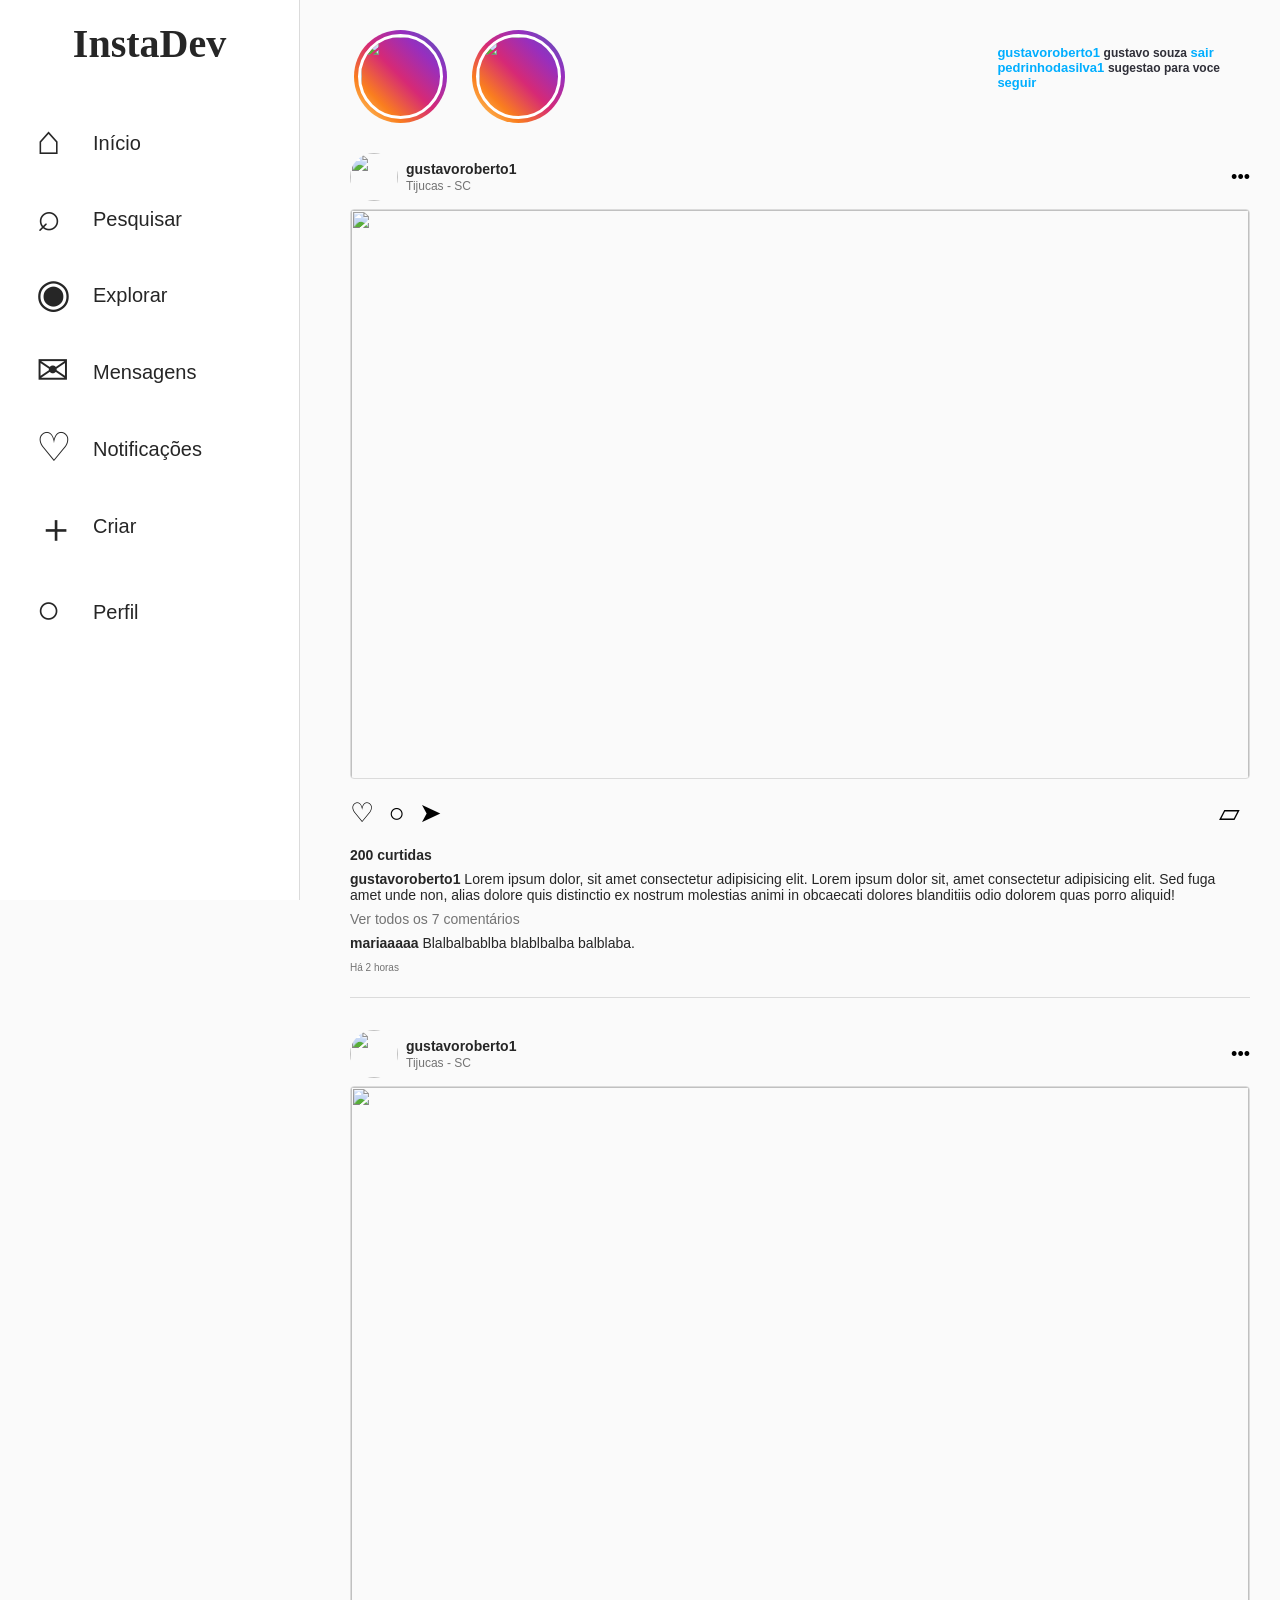
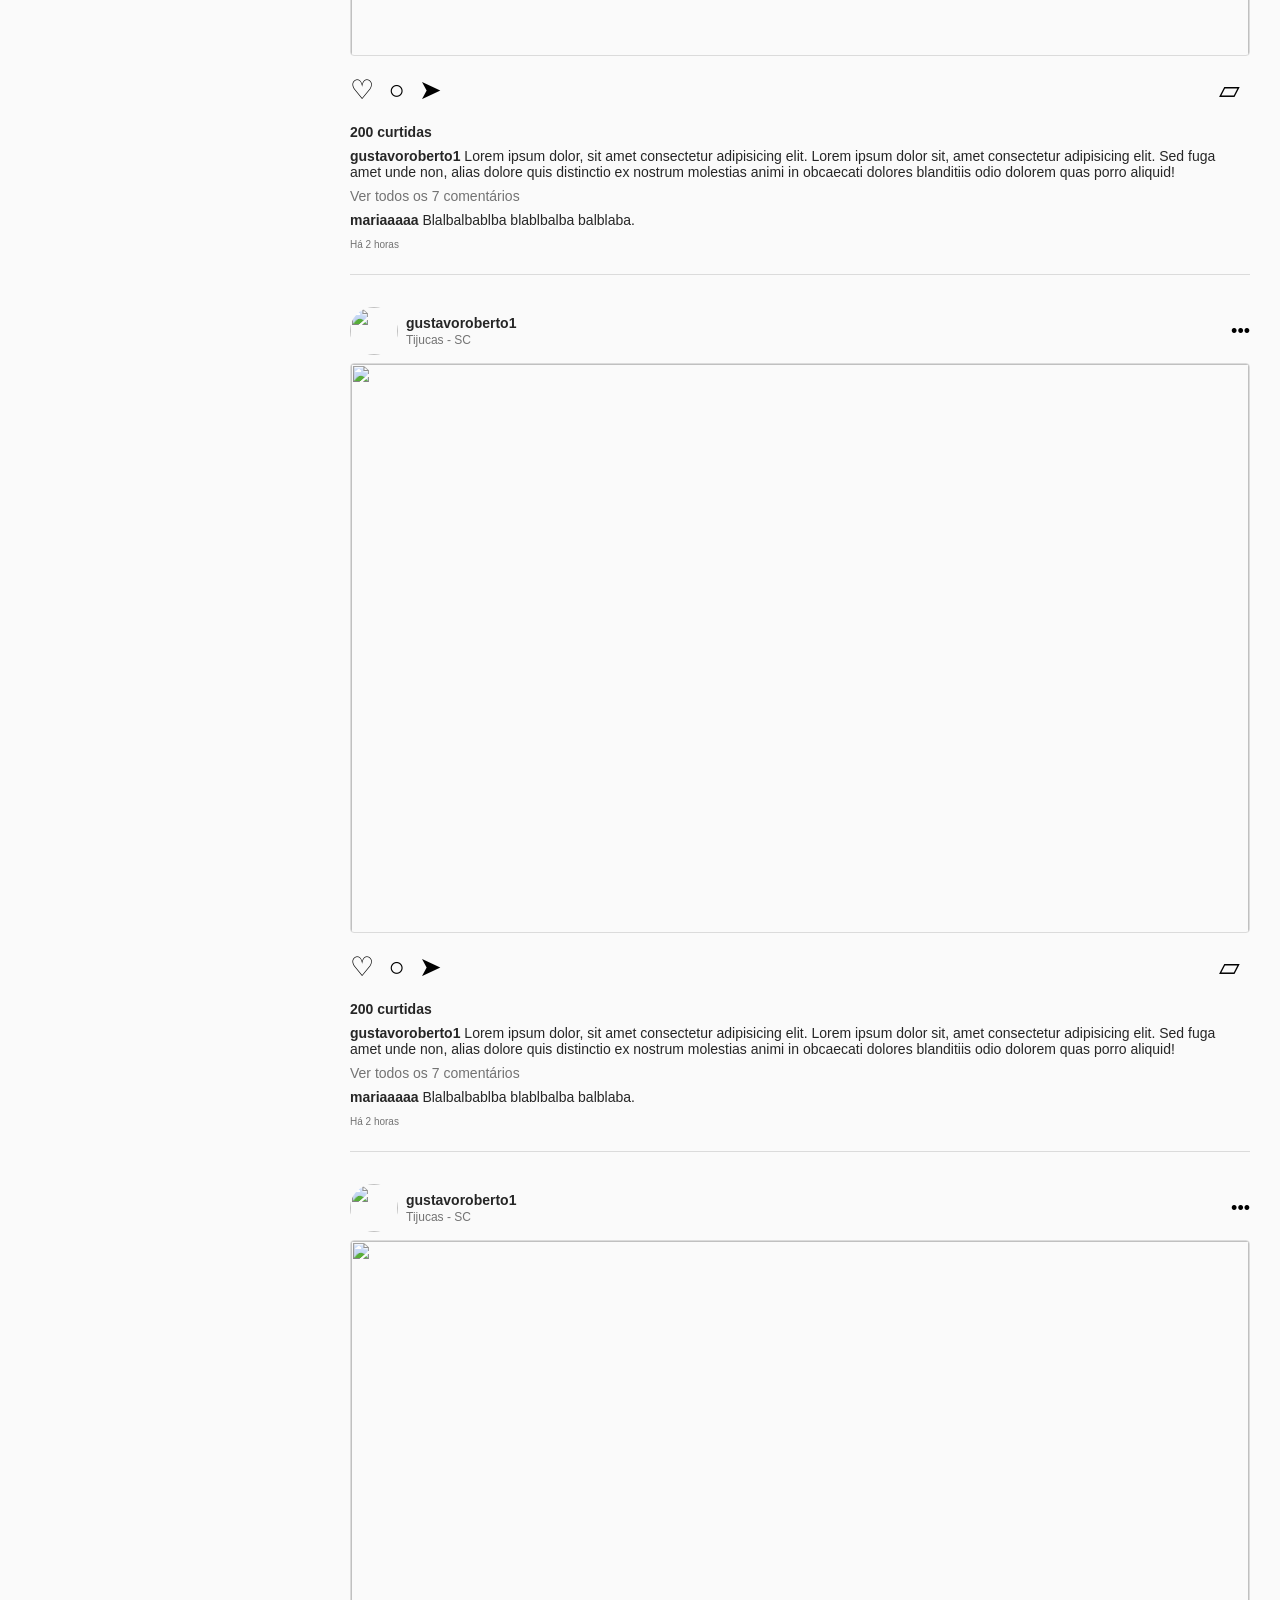
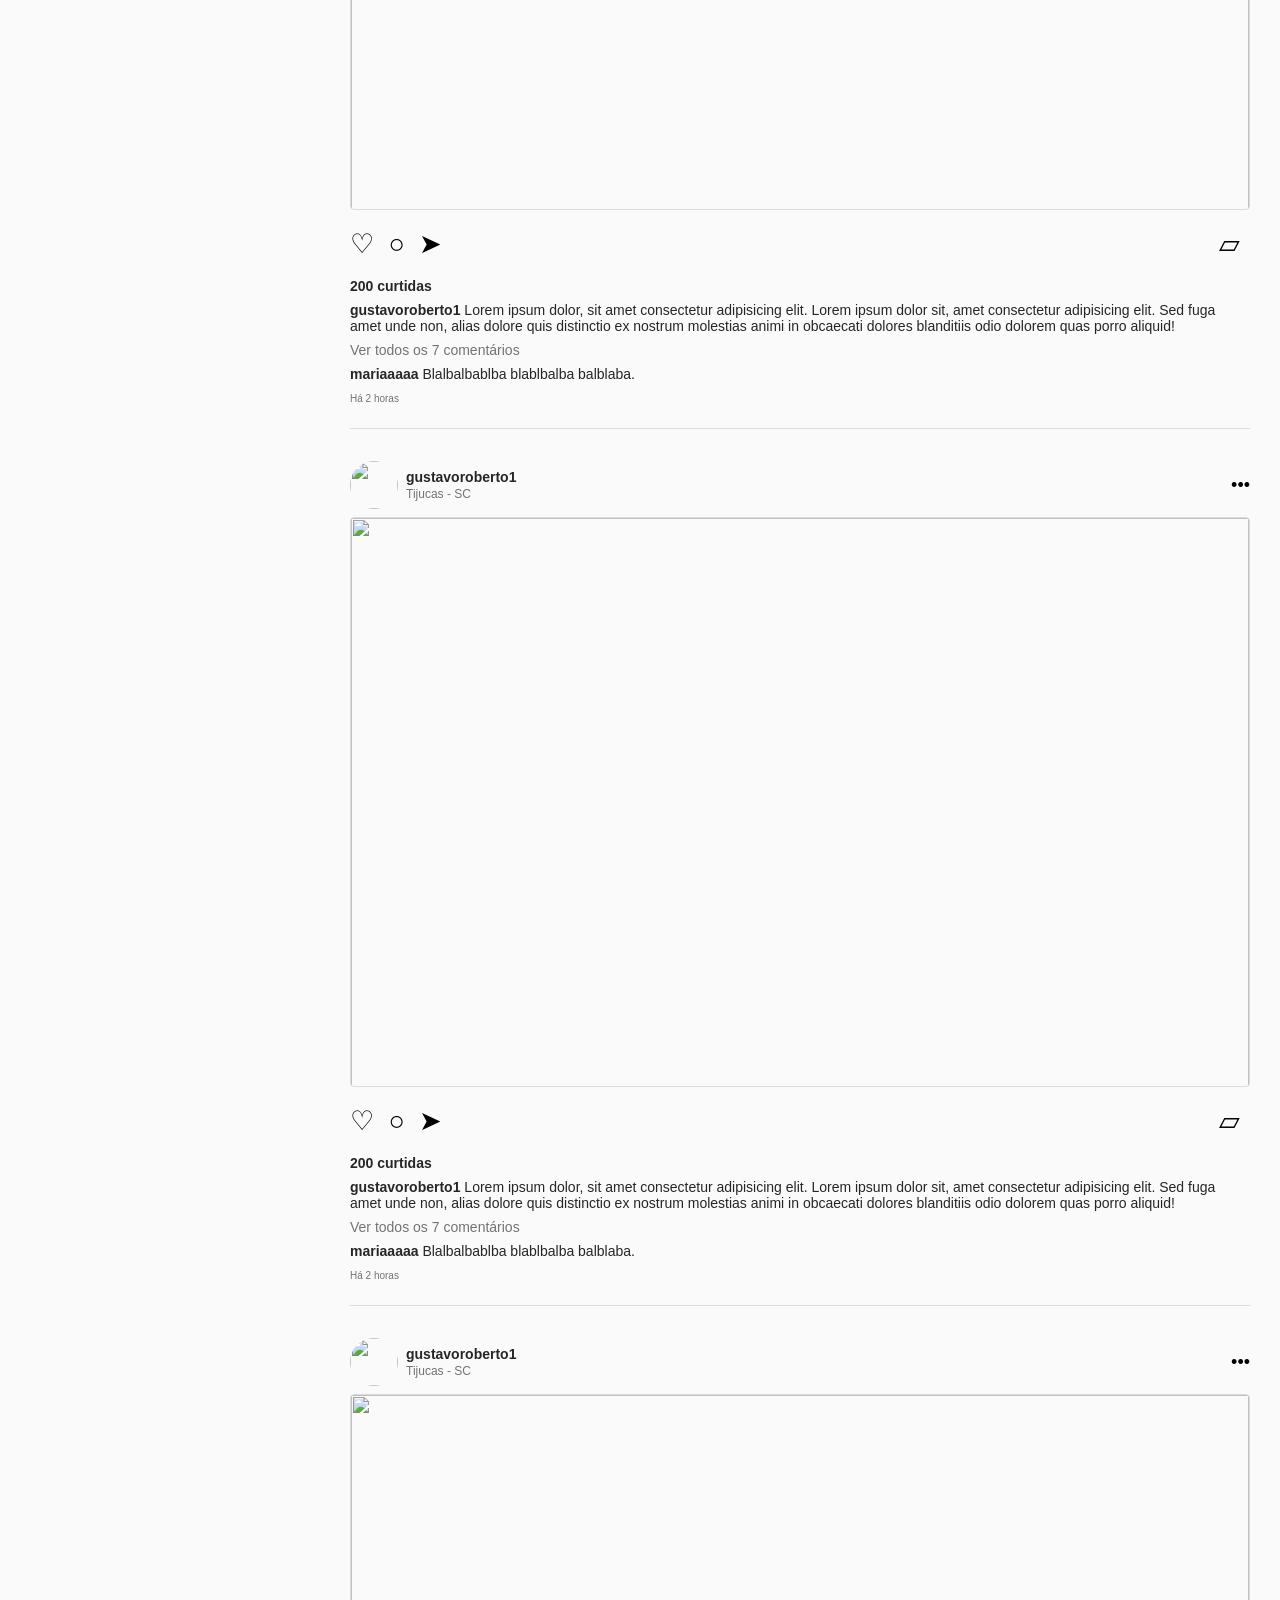
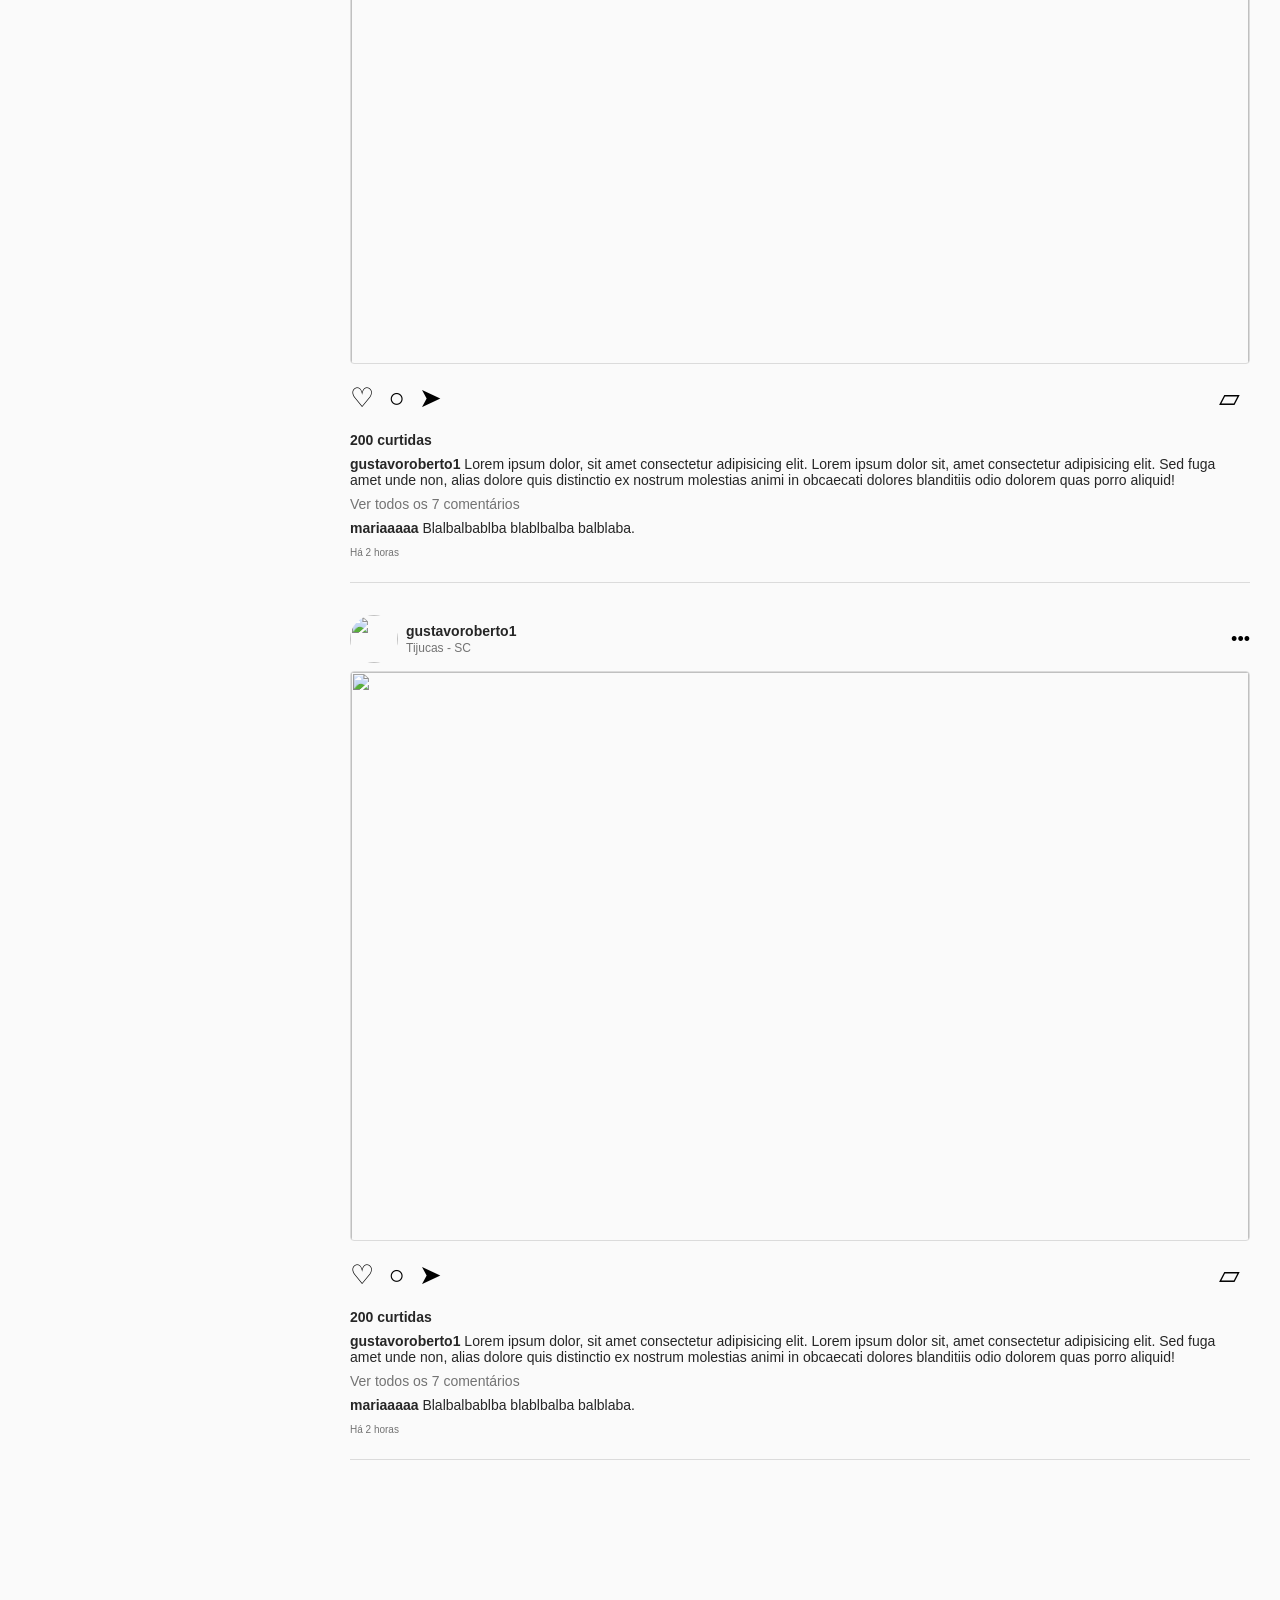
==== introducao/instadev.html @ 2aae8498 "app" ====
<!DOCTYPE html>
<html lang="pt-BR">

<head>
    <meta charset="UTF-8">
    <meta name="viewport" content="width=device-width, initial-scale=1.0">
    <title>InstaDev</title>

    <link rel="stylesheet" href="style2.css">
</head>

<body>

    <nav class="sidebar">
        <h1 class="logo">InstaDev</h1>

        <nav class="menu">
            <a href="https://youtube.com" class="menu-item">
                <span>⌂</span>
                Início
            </a>

            <a href="#" class="menu-item">
                <span>⌕</span>
                Pesquisar
            </a>

            <a href="#" class="menu-item">
                <span>◉</span>
                Explorar
            </a>

            <a href="#" class="menu-item">
                <span>✉</span>
                Mensagens
            </a>

            <a href="#" class="menu-item">
                <span>♡</span>
                Notificações
            </a>

            <a href="#" class="menu-item">
                <span>＋</span>
                Criar
            </a>

            <a href="#" class="menu-item">
                <span>○</span>
                Perfil
            </a>
        </nav>
    </nav>

    <main class="content">
        <section class="stories">
            <div class="story">
                <div class="story-border">
                    <img src="http://github.com/gustavoroberto1.png">
                </div>
            </div>

            <div class="story">
                <div class="story-border">
                    <img src="http://github.com/NycollasBelchior.png">
                </div>
            </div>
        </section>

        <section class="feed">
            <article class="post">
                <header class="post-header">
                    <div class="post-user">
                        <img src="https://github.com/gustavoroberto1.png">

                        <div>
                            <strong><a href="">gustavoroberto1</a></strong>
                            <span>Tijucas - SC</span>
                        </div>
                    </div>

                    <button class="more">•••</button>
                </header>
                <img class="post-image" src="https://picsum.photos/seed/programacao/600/600">
                <div class="post-actions">
                    <div>
                        <button>♡</button>
                        <button>○</button>
                        <button>➤</button>
                    </div>
                    <button>▱</button>
                </div>
                <div class="post-info">
                    <strong>200 curtidas</strong>

                    <p>
                        <strong>gustavoroberto1</strong>
                        Lorem ipsum dolor, sit amet consectetur adipisicing elit. Lorem ipsum dolor sit, amet
                        consectetur adipisicing elit. Sed fuga amet unde non, alias dolore quis distinctio ex nostrum
                        molestias animi in obcaecati dolores blanditiis odio dolorem quas porro aliquid!
                    </p>

                    <a href="#">Ver todos os 7 comentários</a>

                    <p class="comment">
                        <strong>mariaaaaa</strong>
                        Blalbalbablba blablbalba balblaba.
                    </p>

                    <span class="post-date">Há 2 horas</span>
                </div>

            </article>

            <article class="post">
                <header class="post-header">
                    <div class="post-user">
                        <img src="https://github.com/gustavoroberto1.png">

                        <div>
                            <strong><a href="">gustavoroberto1</a></strong>
                            <span>Tijucas - SC</span>
                        </div>
                    </div>

                    <button class="more">•••</button>
                </header>
                <img class="post-image" src="https://picsum.photos/seed/programacao/600/600">
                <div class="post-actions">
                    <div>
                        <button>♡</button>
                        <button>○</button>
                        <button>➤</button>
                    </div>
                    <button>▱</button>
                </div>
                <div class="post-info">
                    <strong>200 curtidas</strong>

                    <p>
                        <strong>gustavoroberto1</strong>
                        Lorem ipsum dolor, sit amet consectetur adipisicing elit. Lorem ipsum dolor sit, amet
                        consectetur adipisicing elit. Sed fuga amet unde non, alias dolore quis distinctio ex nostrum
                        molestias animi in obcaecati dolores blanditiis odio dolorem quas porro aliquid!
                    </p>

                    <a href="#">Ver todos os 7 comentários</a>

                    <p class="comment">
                        <strong>mariaaaaa</strong>
                        Blalbalbablba blablbalba balblaba.
                    </p>

                    <span class="post-date">Há 2 horas</span>
                </div>

            </article>

            <article class="post">
                <header class="post-header">
                    <div class="post-user">
                        <img src="https://github.com/gustavoroberto1.png">

                        <div>
                            <strong><a href="">gustavoroberto1</a></strong>
                            <span>Tijucas - SC</span>
                        </div>
                    </div>

                    <button class="more">•••</button>
                </header>
                <img class="post-image" src="https://picsum.photos/seed/programacao/600/600">
                <div class="post-actions">
                    <div>
                        <button>♡</button>
                        <button>○</button>
                        <button>➤</button>
                    </div>
                    <button>▱</button>
                </div>
                <div class="post-info">
                    <strong>200 curtidas</strong>

                    <p>
                        <strong>gustavoroberto1</strong>
                        Lorem ipsum dolor, sit amet consectetur adipisicing elit. Lorem ipsum dolor sit, amet
                        consectetur adipisicing elit. Sed fuga amet unde non, alias dolore quis distinctio ex nostrum
                        molestias animi in obcaecati dolores blanditiis odio dolorem quas porro aliquid!
                    </p>

                    <a href="#">Ver todos os 7 comentários</a>

                    <p class="comment">
                        <strong>mariaaaaa</strong>
                        Blalbalbablba blablbalba balblaba.
                    </p>

                    <span class="post-date">Há 2 horas</span>
                </div>

            </article>


            <article class="post">
                <header class="post-header">
                    <div class="post-user">
                        <img src="https://github.com/gustavoroberto1.png">

                        <div>
                            <strong><a href="">gustavoroberto1</a></strong>
                            <span>Tijucas - SC</span>
                        </div>
                    </div>

                    <button class="more">•••</button>
                </header>
                <img class="post-image" src="https://picsum.photos/seed/programacao/600/600">
                <div class="post-actions">
                    <div>
                        <button>♡</button>
                        <button>○</button>
                        <button>➤</button>
                    </div>
                    <button>▱</button>
                </div>
                <div class="post-info">
                    <strong>200 curtidas</strong>

                    <p>
                        <strong>gustavoroberto1</strong>
                        Lorem ipsum dolor, sit amet consectetur adipisicing elit. Lorem ipsum dolor sit, amet
                        consectetur adipisicing elit. Sed fuga amet unde non, alias dolore quis distinctio ex nostrum
                        molestias animi in obcaecati dolores blanditiis odio dolorem quas porro aliquid!
                    </p>

                    <a href="#">Ver todos os 7 comentários</a>

                    <p class="comment">
                        <strong>mariaaaaa</strong>
                        Blalbalbablba blablbalba balblaba.
                    </p>

                    <span class="post-date">Há 2 horas</span>
                </div>

            </article>

            <article class="post">
                <header class="post-header">
                    <div class="post-user">
                        <img src="https://github.com/gustavoroberto1.png">

                        <div>
                            <strong><a href="">gustavoroberto1</a></strong>
                            <span>Tijucas - SC</span>
                        </div>
                    </div>

                    <button class="more">•••</button>
                </header>
                <img class="post-image" src="https://picsum.photos/seed/programacao/600/600">
                <div class="post-actions">
                    <div>
                        <button>♡</button>
                        <button>○</button>
                        <button>➤</button>
                    </div>
                    <button>▱</button>
                </div>
                <div class="post-info">
                    <strong>200 curtidas</strong>

                    <p>
                        <strong>gustavoroberto1</strong>
                        Lorem ipsum dolor, sit amet consectetur adipisicing elit. Lorem ipsum dolor sit, amet
                        consectetur adipisicing elit. Sed fuga amet unde non, alias dolore quis distinctio ex nostrum
                        molestias animi in obcaecati dolores blanditiis odio dolorem quas porro aliquid!
                    </p>

                    <a href="#">Ver todos os 7 comentários</a>

                    <p class="comment">
                        <strong>mariaaaaa</strong>
                        Blalbalbablba blablbalba balblaba.
                    </p>

                    <span class="post-date">Há 2 horas</span>
                </div>

            </article>

            <article class="post">
                <header class="post-header">
                    <div class="post-user">
                        <img src="https://github.com/gustavoroberto1.png">

                        <div>
                            <strong><a href="">gustavoroberto1</a></strong>
                            <span>Tijucas - SC</span>
                        </div>
                    </div>

                    <button class="more">•••</button>
                </header>
                <img class="post-image" src="https://picsum.photos/seed/programacao/600/600">
                <div class="post-actions">
                    <div>
                        <button>♡</button>
                        <button>○</button>
                        <button>➤</button>
                    </div>
                    <button>▱</button>
                </div>
                <div class="post-info">
                    <strong>200 curtidas</strong>

                    <p>
                        <strong>gustavoroberto1</strong>
                        Lorem ipsum dolor, sit amet consectetur adipisicing elit. Lorem ipsum dolor sit, amet
                        consectetur adipisicing elit. Sed fuga amet unde non, alias dolore quis distinctio ex nostrum
                        molestias animi in obcaecati dolores blanditiis odio dolorem quas porro aliquid!
                    </p>

                    <a href="#">Ver todos os 7 comentários</a>

                    <p class="comment">
                        <strong>mariaaaaa</strong>
                        Blalbalbablba blablbalba balblaba.
                    </p>

                    <span class="post-date">Há 2 horas</span>
                </div>

            </article>

            <article class="post">
                <header class="post-header">
                    <div class="post-user">
                        <img src="https://github.com/gustavoroberto1.png">

                        <div>
                            <strong><a href="">gustavoroberto1</a></strong>
                            <span>Tijucas - SC</span>
                        </div>
                    </div>

                    <button class="more">•••</button>
                </header>
                <img class="post-image" src="https://picsum.photos/seed/programacao/600/600">
                <div class="post-actions">
                    <div>
                        <button>♡</button>
                        <button>○</button>
                        <button>➤</button>
                    </div>
                    <button>▱</button>
                </div>
                <div class="post-info">
                    <strong>200 curtidas</strong>

                    <p>
                        <strong>gustavoroberto1</strong>
                        Lorem ipsum dolor, sit amet consectetur adipisicing elit. Lorem ipsum dolor sit, amet
                        consectetur adipisicing elit. Sed fuga amet unde non, alias dolore quis distinctio ex nostrum
                        molestias animi in obcaecati dolores blanditiis odio dolorem quas porro aliquid!
                    </p>

                    <a href="#">Ver todos os 7 comentários</a>

                    <p class="comment">
                        <strong>mariaaaaa</strong>
                        Blalbalbablba blablbalba balblaba.
                    </p>

                    <span class="post-date">Há 2 horas</span>
                </div>

            </article>
        </section>

    </main>

    <aside class="suggestions">
<div class="user">
<png src="https://github.com/gustavoroberto1.png" alt="foto de Perfil"></png>

<div>
    <strong>gustavoroberto1</strong>
    <span>gustavo souza</span>

    <a bref="a">sair</a>
    <div class="suggestions"></div>
    <log src="https://github.com/gustavoroberto1.png"></log>
    <div>
        <strong>pedrinhodasilva1</strong>
        <span>sugestao para voce</span>
    </div>
    <a href="#">seguir</a>
</div>

</div>

    </aside>

    <script src="index.js"></script>
    
</body>

</html>
---- introducao/style2.css ----
* {
    margin: 0;
    padding: 0;
    box-sizing: border-box;
}

body {
    background-color: #fafafa;
    color: #262626;
    font-family: Arial, Helvetica, sans-serif;
}

a {
    color: inherit;
    text-decoration: none;
}

button {
    background-color: none;
    border: none;
    cursor: pointer;
}

/*----------------------*/
.sidebar {
    position: fixed;
    top: 0;
    left: 0;
    width: 300px;
    height: 100vh;
    background-color: #ffffff;
    border-right: 1px solid #dbdbdb;
}

.logo {
    margin-bottom: 45px;
    margin-top: 20px;
    font-size: 40px;
    font-family: cursive;
    text-align: center;
}

.menu {
    display: flex;
    flex-direction: column;
    gap: 12px;
}

.menu-item {
    display: flex;
    flex-direction: row;
    gap: 32px;
    padding: 20px 36px 13px;
    font-size: 20px;
    border-radius: 8px;
    transition: 1s;
}

.menu-item span {
    width: 25px;
    font-size: 40px;
    text-align: center;
    margin-top: -14px
}

.menu-item:hover {
    background-color: #f2f2f2;
}

/*----------------------------------------*/
.content {
    width: 900px;
    margin-left: 350px;
    padding-top: 30px;
}

.stories {
    display: flex;
    flex-direction: row;
    gap: 18px;
    margin-bottom: 30px;
    overflow: hidden;
}

.story {
    width: 100px;
    text-align: center;
    font-size: 12px;
    flex-shrink: 0;
}

.story img {
    width: 85px;
    height: 85px;
    border-radius: 50%;
    border: 3px solid #ffffff;
    object-fit: cover;
}

.story-border {
    width: 93px;
    height: 93px;
    display: flex;
    justify-content: center;
    align-items: center;
    margin: auto;
    border-radius: 50%;
    background: linear-gradient(45deg,
            #feda75,
            #fa7e1e,
            #d62976,
            #962fbf,
            #4f5bb5);
}

/*-----------------------------*/
.feed {
    display: flex;
    flex-direction: column;
    gap: 32px;
    margin-bottom: 500px;
}

.post {
    display: flex;
    flex-direction: column;
    gap: 8px;
    border-bottom: 1px solid #dbdbdb;
    padding-bottom: 24px;
}

.post-header {
    display: flex;
    flex-direction: row;
    justify-content: space-between;
    align-items: center;
}

.post-user img {
    width: 48px;
    height: 48px;
    border-radius: 50%;
    object-fit: cover;
}

.post-user {
    display: flex;
    flex-direction: row;
    align-items: center;
    gap: 8px;
}

.post-user div {
    display: flex;
    flex-direction: column;
    font-size: 14px;
}

.post-user span {
    font-size: 12px;
    color: #737373;
    margin-top: 2px;
}

.more {
    font-size: 18px;
    background-color: transparent;
}

.post-image {
    display: block;
    width: 100%;
    height: 570px;
    object-fit: cover;
    border-radius: 4px;
    border: 1px solid #dbdbdb;
}

.post-actions {
    display: flex;
    justify-content: space-between;
    padding: 10px 0px
}

.post-actions button {
    background-color: transparent;
    margin-right: 10px;
    font-size: 27px;
}

.post-actions button:hover {
    opacity: 0.5;
}

.post-info {
    display: flex;
    flex-direction: column;
    gap: 8px;
    font-size: 14px;
}

.post-info a {
    color: #737373;
}

.post-date {
    margin-top: 3px;
    font-size: 10px;
    color: #737373;
}

.suggestions{
position: fixed;
top: 45px;
right: 60px;
}

.user{
    display: fixed;
    flex-direction: row; 
    align-items: center;
    margin-bottom: 24px;
    gap: 100px;
}
.user log{
    right: 55px;
    height: 55px;
    border-radius: 50px;
}
.user div{
display: fixed;
flex-direction: column;
gap: 8px;
flex: 1;
}
.user span{
    font-size: 12px;
    color: rgb(47, 47, 56);
}
.user{
    color: rgb(0, 174, 255);
font-size: 13px;
font-weight: bold;
margin-left: 45px;
}

.suggestions title{
    display: fixed;
    flex-direction: row;
    justify-content: space-between;
    font-size: 14px;
    color: #737373;
}
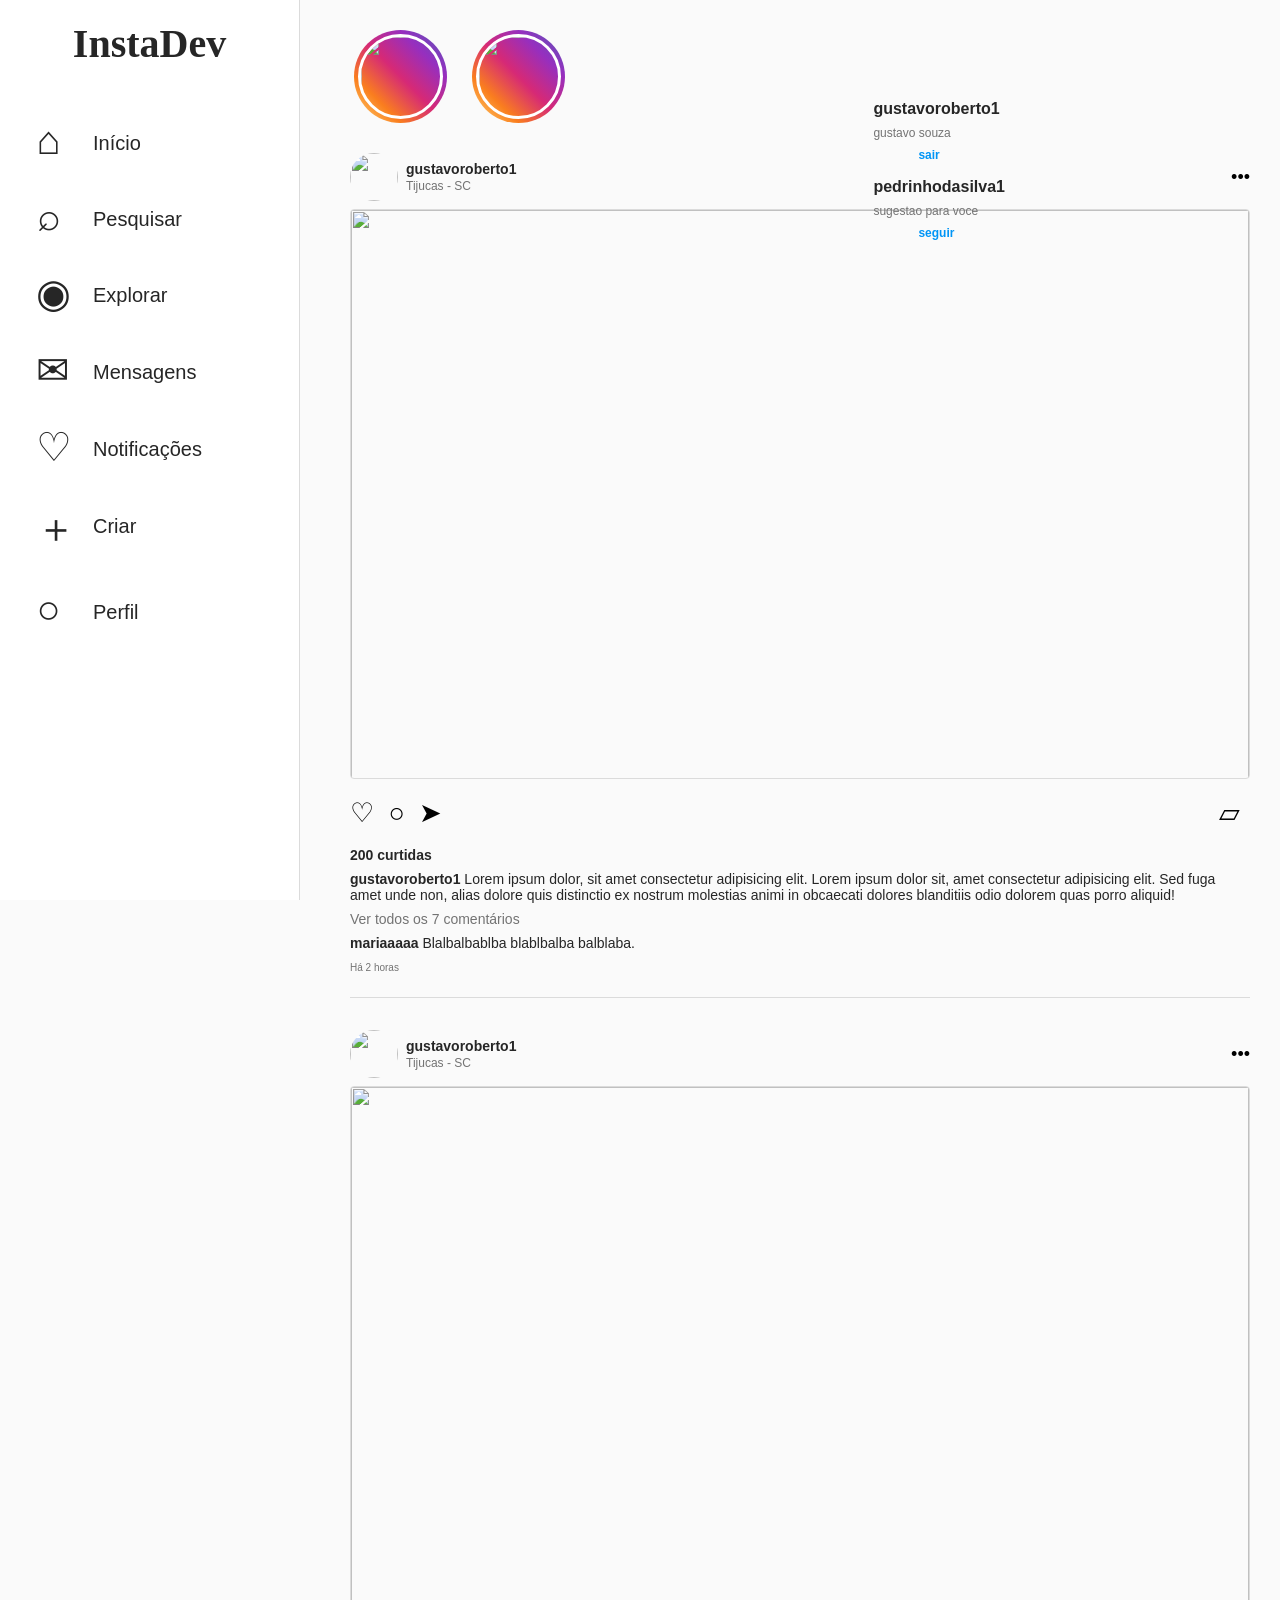
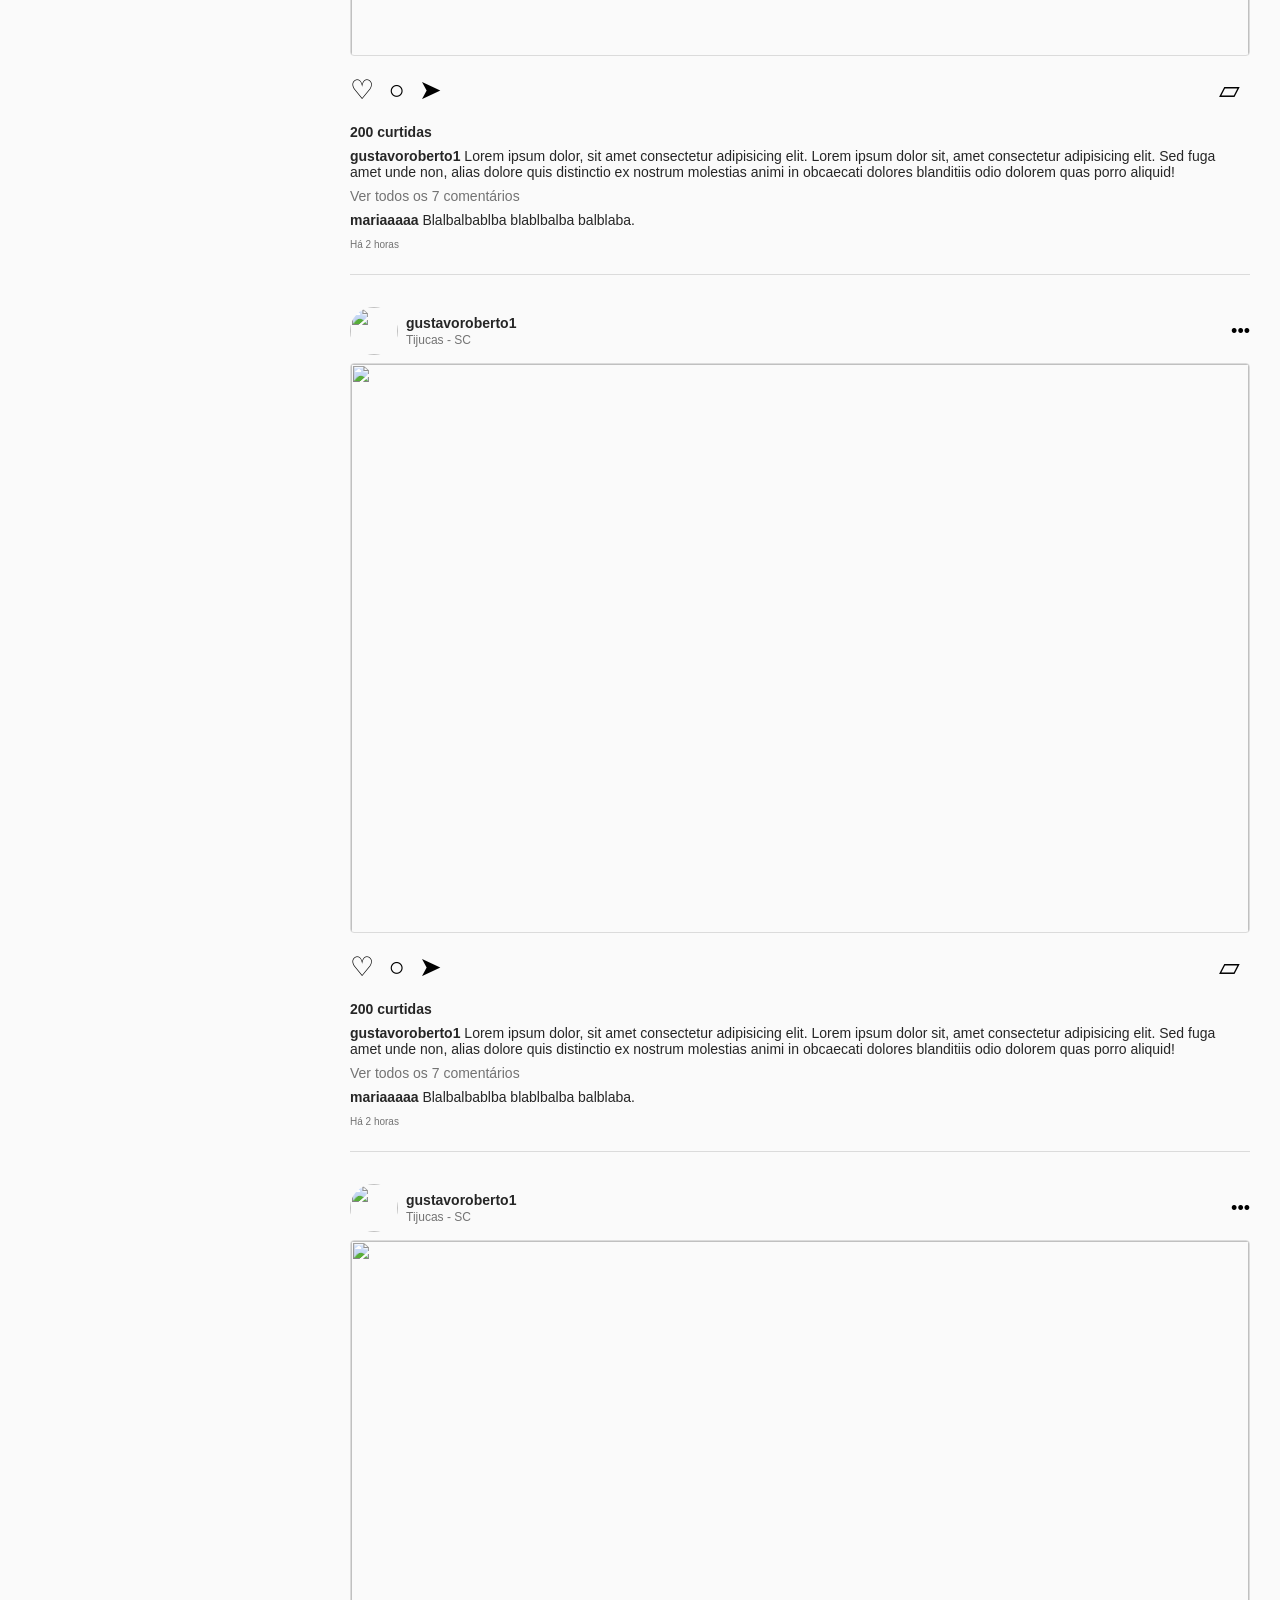
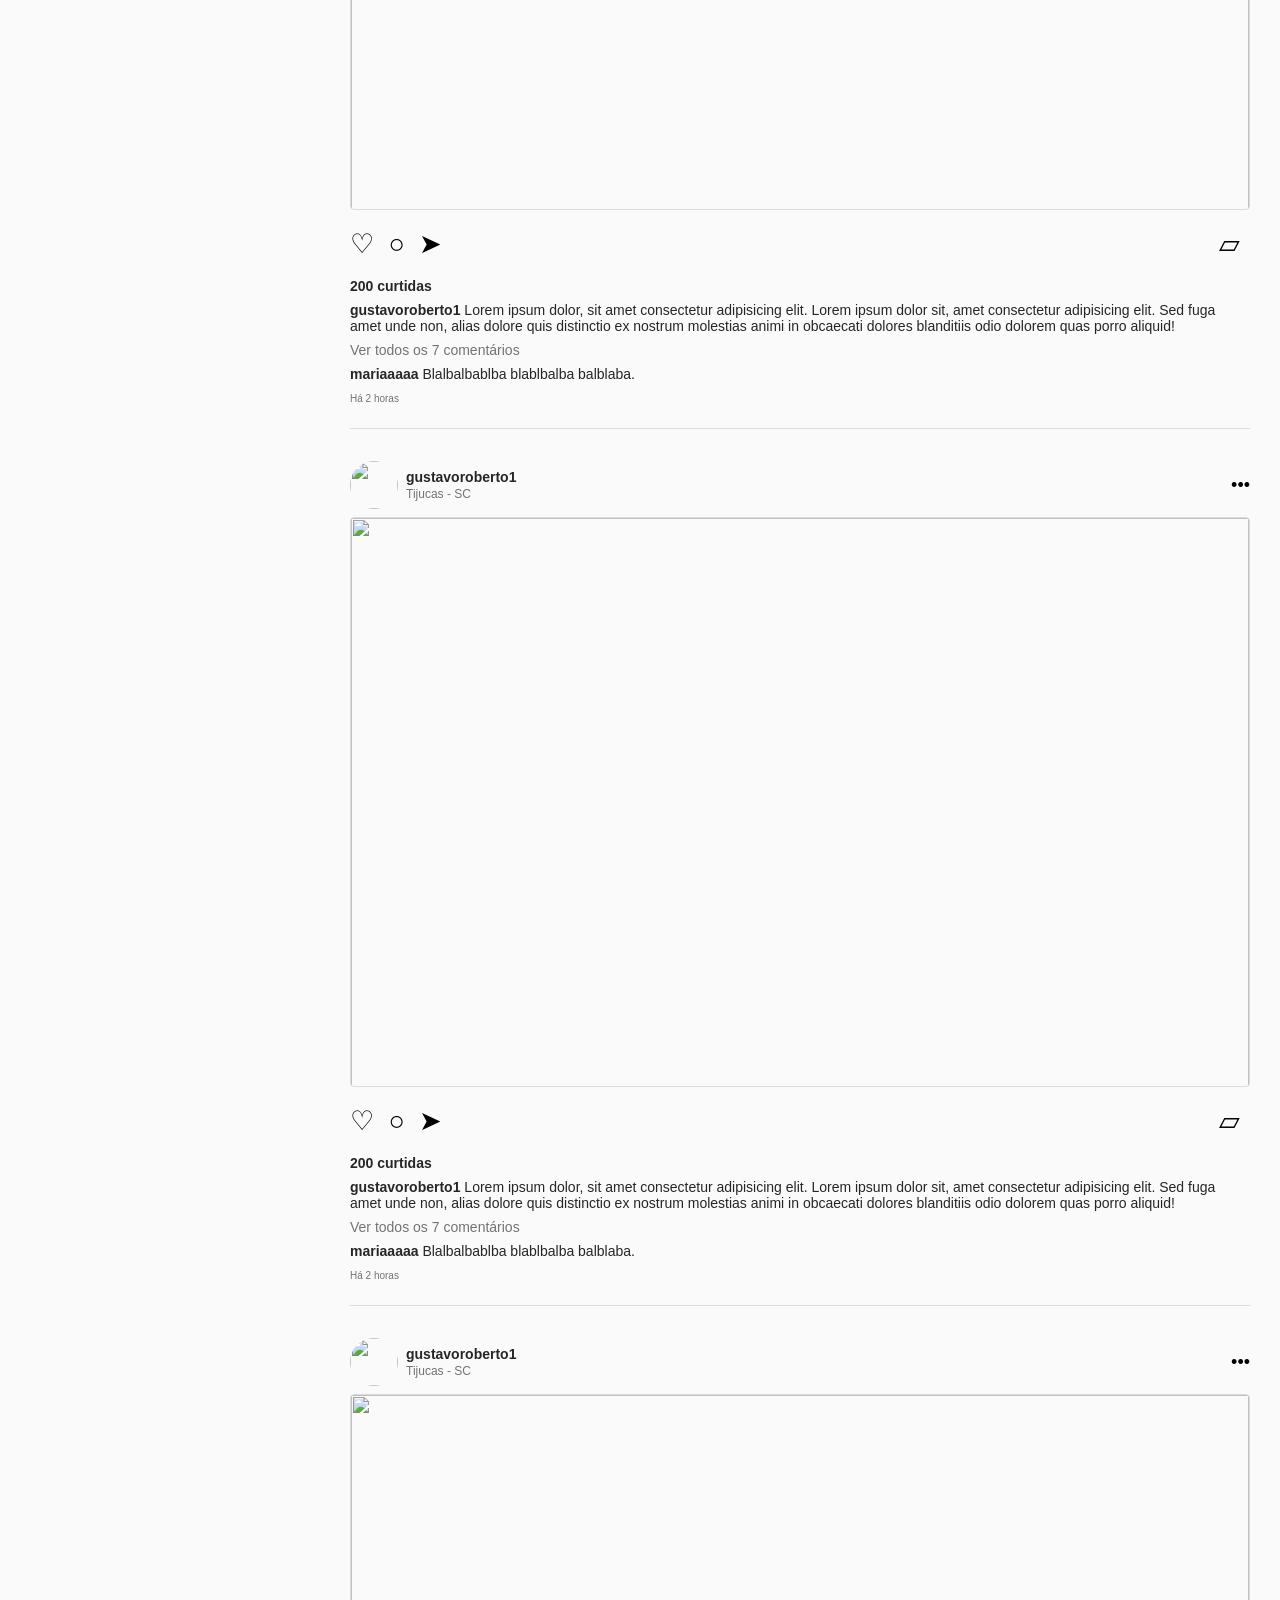
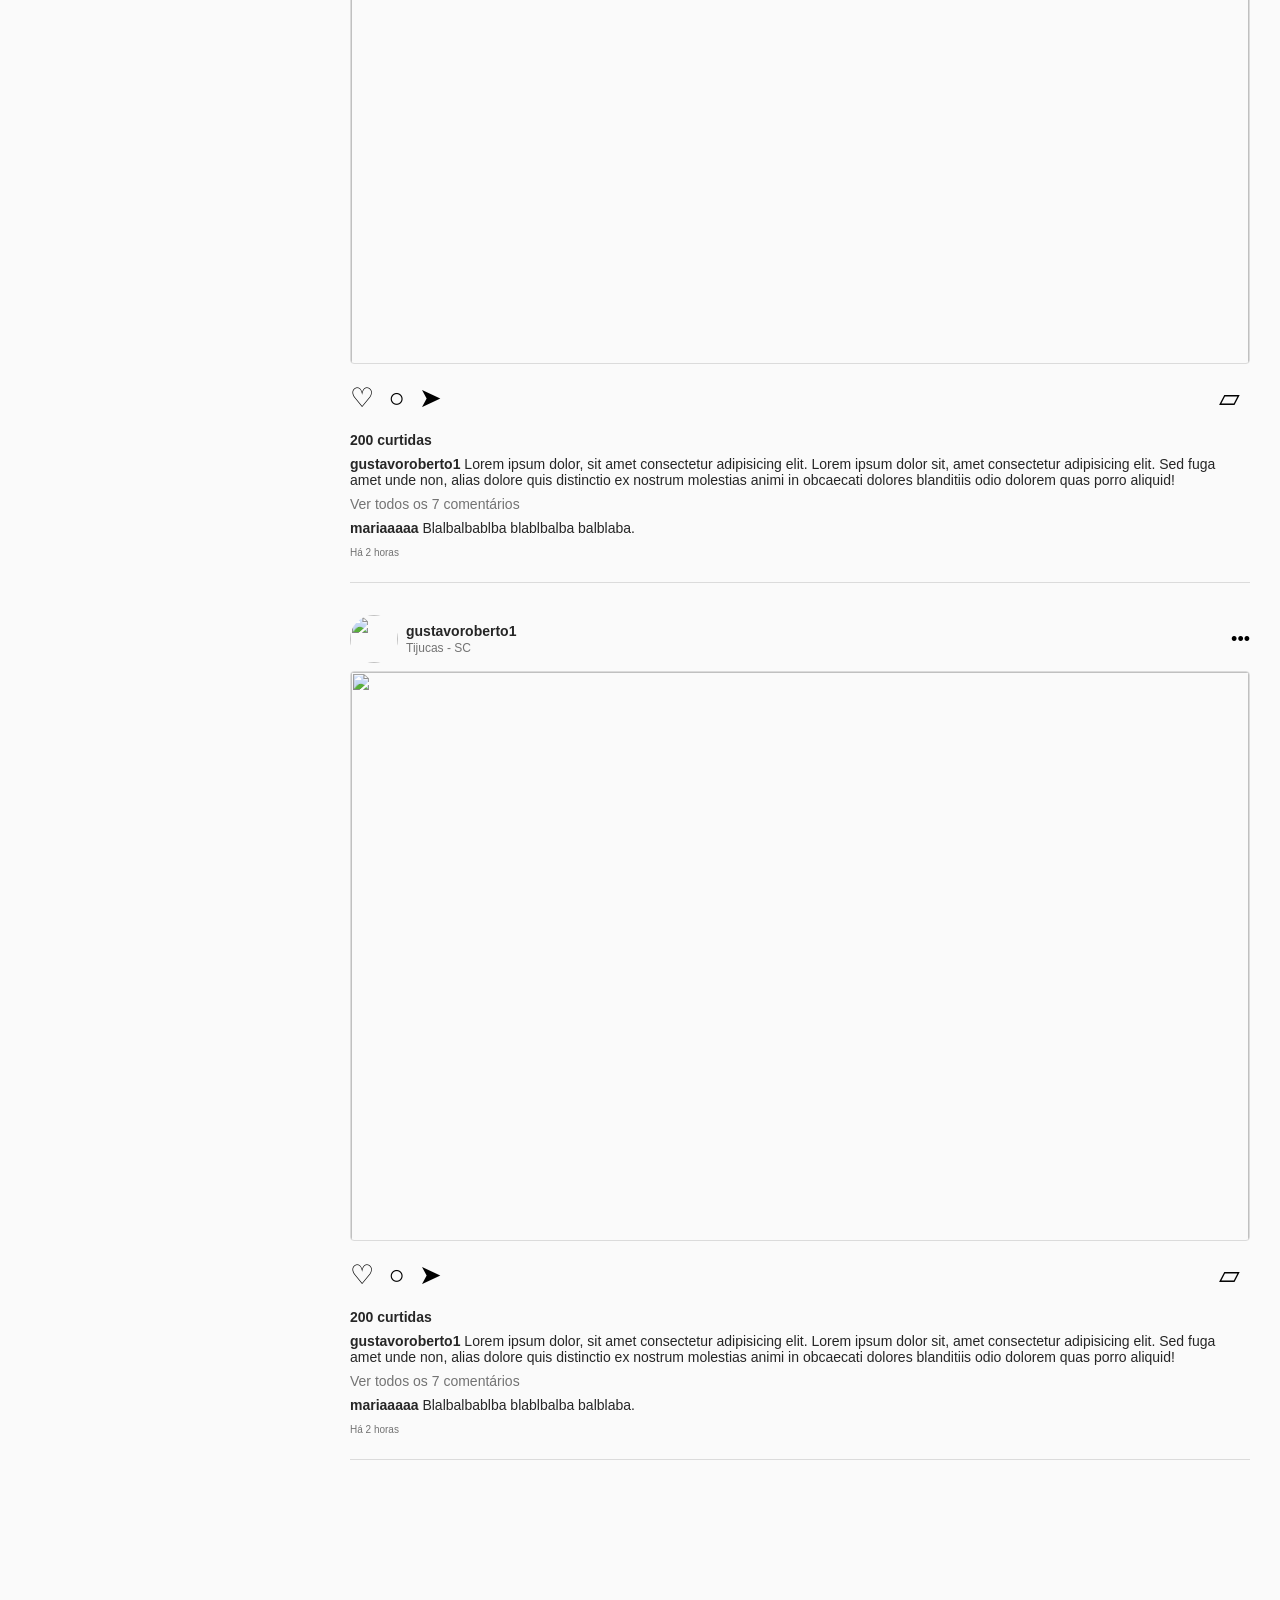
==== commit 026b54fe: "app2" ====
--- a/introducao/instadev.html
+++ b/introducao/instadev.html
@@ -400,6 +400,23 @@
 
 </div>
 
+<div class="modal hidden", id="modalpost">
+    <div class="modal content">
+        <div class="modal header">
+            <h2>nova publicacao</h2>
+            <button id="botaofecharmodal"></button>
+        </div>
+        <div class="modal body">
+            <label for="imgpost", >url da imagem
+                <input type="text" id="imgpost" placeholder="https://...">
+
+                <label for="legendpost" >legenda</label>
+                
+            </label>
+        </div>
+    </div>
+</div>
+
     </aside>
 
     <script src="index.js"></script>
--- a/introducao/style2.css
+++ b/introducao/style2.css
@@ -209,46 +209,141 @@
     color: #737373;
 }
 
-.suggestions{
-position: fixed;
-top: 45px;
-right: 60px;
-}
-
-.user{
-    display: fixed;
-    flex-direction: row; 
+/*--------------------------*/
+.suggestions {
+    position: fixed;
+    top: 100px;
+    right: 275px;
+}
+
+.user, 
+.suggestion {
+    display: flex;
+    flex-direction: row;
     align-items: center;
     margin-bottom: 24px;
-    gap: 100px;
-}
-.user log{
-    right: 55px;
+    gap: 16px;
+}
+
+.user img {
+    width: 55px;
     height: 55px;
-    border-radius: 50px;
-}
-.user div{
-display: fixed;
-flex-direction: column;
-gap: 8px;
-flex: 1;
-}
-.user span{
+    border-radius: 50%;
+    object-fit: cover;
+}
+
+.user div,
+.suggestion div {
+    display: flex;
+    flex-direction: column;
+    gap: 8px;
+    flex: 1;
+}
+
+.user span,
+.suggestion span {
     font-size: 12px;
-    color: rgb(47, 47, 56);
-}
-.user{
-    color: rgb(0, 174, 255);
-font-size: 13px;
-font-weight: bold;
-margin-left: 45px;
-}
-
-.suggestions title{
-    display: fixed;
+    color: #737373;
+}
+
+.user a,
+.suggestion a {
+    color: #0095f6;
+    font-size: 12px;
+    font-weight: bold; 
+    margin-left: 45px;
+}
+
+.suggestion-title {
+    display: flex;
     flex-direction: row;
     justify-content: space-between;
     font-size: 14px;
     color: #737373;
-}
-
+    margin-bottom: 24px;
+}
+
+.suggestion img {
+    width: 40px;
+    height: 40px;
+    border-radius: 50%;
+}
+
+.modal {
+    position: fixed;
+    top: 0;
+    left: 0;
+    width: 100%;
+    height: 100%;
+    background-color: rgba(red, green, blue, alpha);
+    justify-content: center;
+    align-items: center;
+    display: flex;
+    z-index: 100;
+}
+.modal .content{
+    display: 450px;
+    background-color: white;
+    border-radius: 10px;
+    overflow: hidden;
+}
+
+.modal header{
+    display: flex;
+    flex-direction: row;
+    justify-content: space-between;
+    padding: 15px 20px;
+    border-bottom: 1px solid white;
+}
+
+.modal header{
+    font-size: 17px;
+}
+
+.modal header button{
+font-size: 18px;
+background-color: transparent;
+}
+
+.modal body{
+    display: flex;
+    flex-direction: column;
+    gap: 10px;
+    padding: 20px;
+}
+
+.modal body label{
+    font-size: 14px;
+    font-weight: bold;
+}
+
+.modal body input,
+.modal body textarea{
+    width: 100%;
+    padding: 10px;
+    border: 1px solid white;
+    border-radius: 5px;
+    outline: none;
+
+}
+
+.modal body textarea{
+min-height: 100px;
+resize: vertical;
+
+}
+
+.botaopublicar{
+    width: 100%;
+    background-color: #0095fd;
+    color: white;
+    border-radius: 5px;
+    padding: 10px;
+    font-weight: bold;
+    margin-top: 10px;
+
+}
+
+    .hidden{
+        display: none;
+    }
